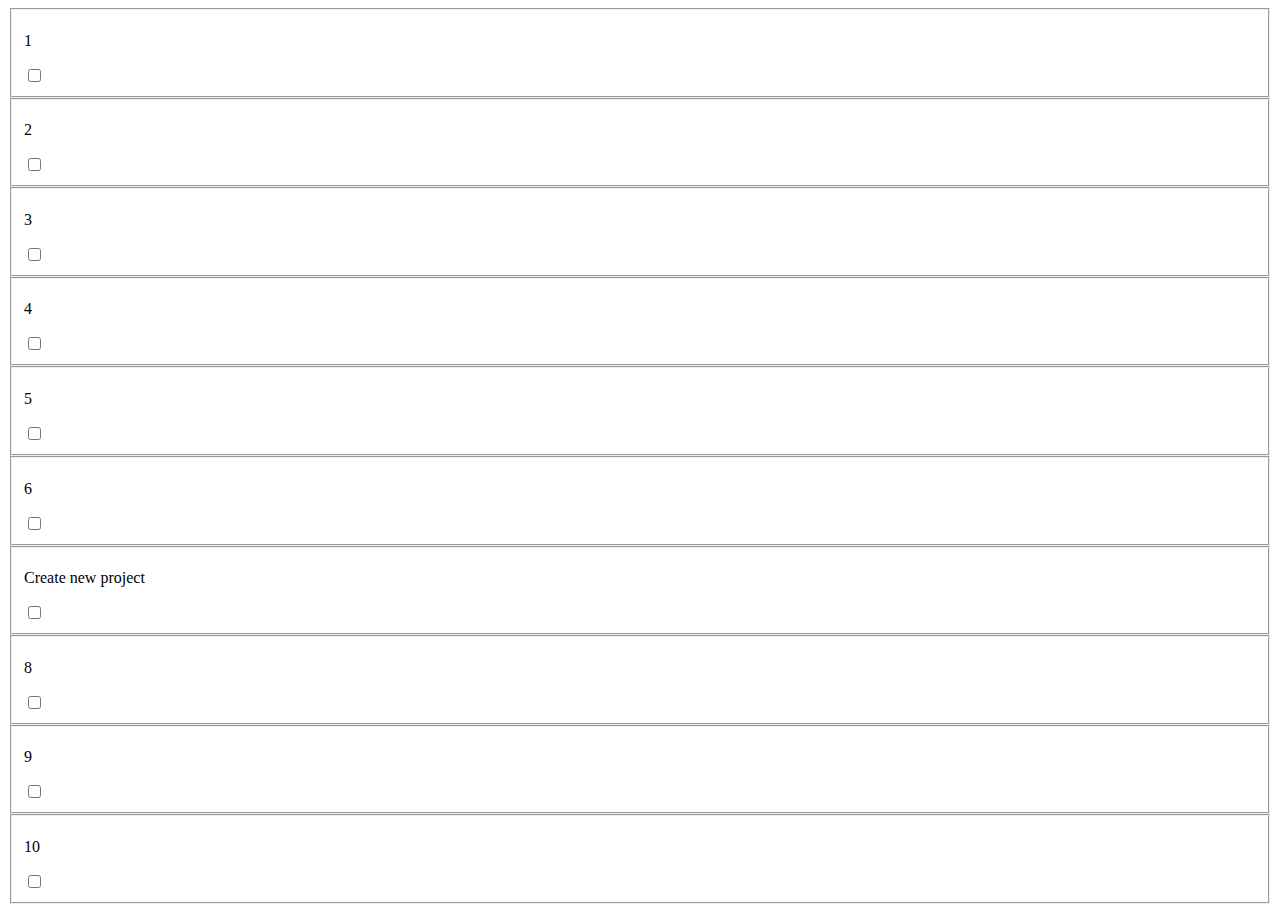
==== index.html @ ee68f4a4 "index" ====
<!DOCTYPE html>
<html lang="en">

<head>
    <meta charset="UTF-8">
    <meta name="viewport" content="width=device-width, initial-scale=1.0">
    <title>Document</title>
    <link rel="stylesheet" href="style.css">
</head>

<body>
    <main class="container">
        <form class="container__section" id="form">
            <!-- <fieldset class="container__section__card" id="card-0">
                <p  class="card__text">Create new project</p>
                <input type="checkbox" class="card__input">
            </fieldset>

            <fieldset class="container__section__card" id="card-1">
                <p class="card__text">Create new project</p>
                <input type="checkbox" class="card__input">
            </fieldset>

            <fieldset class="container__section__card" id="card-2">
                <p  class="card__text">Create new project</p>
                <input type="checkbox" class="card__input">
            </fieldset>

            <fieldset class="container__section__card container__section__card--end" id="card-3">
                <p  class="card__text">Create new project</p>
                <input type="checkbox" class="card__input">
            </fieldset> -->
        </form>
    </main>
    <footer>
        <script src="app.js"></script>
    </footer>
</body>

</html>
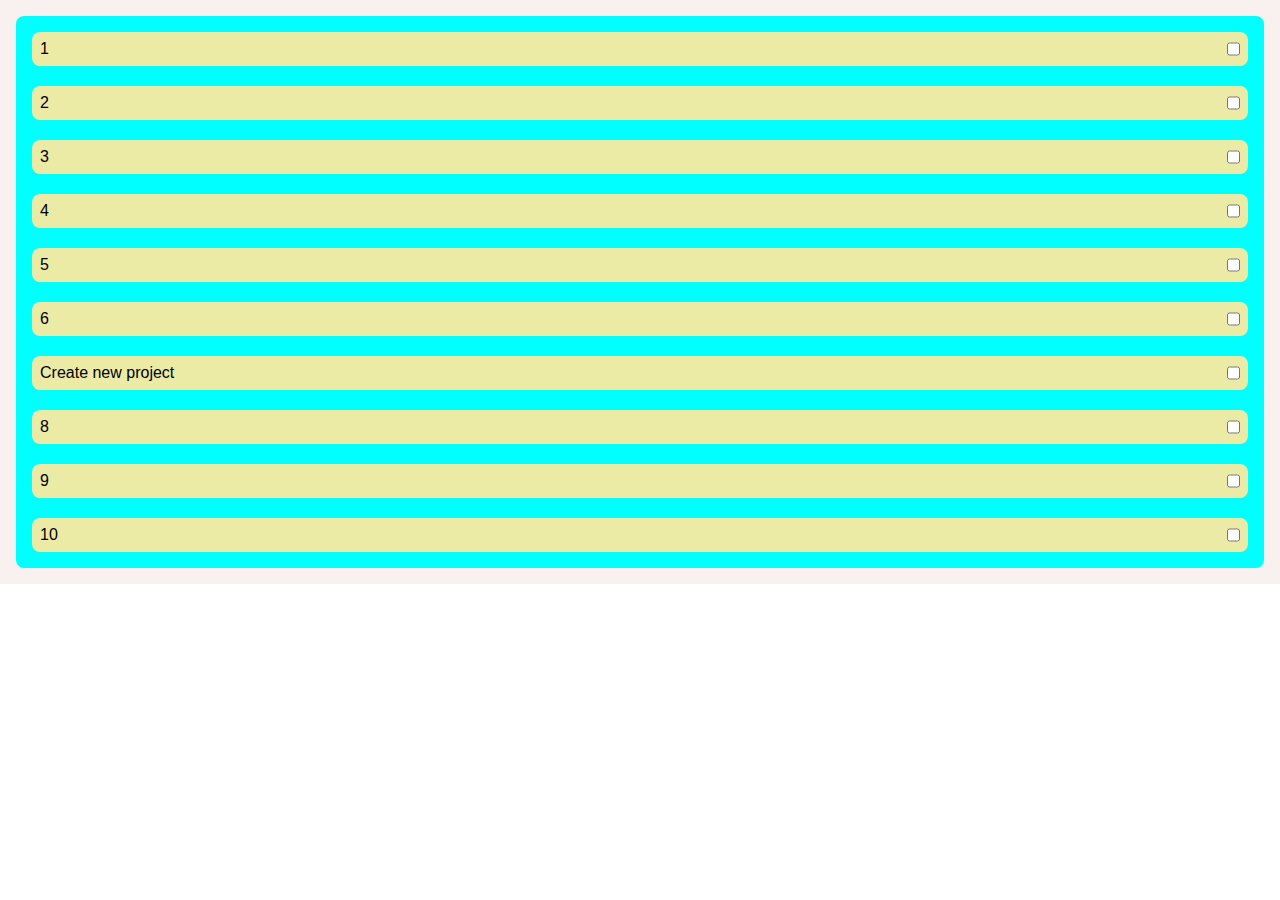
==== commit d77634e9: "index" ====
--- a/index.html
+++ b/index.html
@@ -4,8 +4,11 @@
 <head>
     <meta charset="UTF-8">
     <meta name="viewport" content="width=device-width, initial-scale=1.0">
-    <title>Document</title>
+    <title>My To Do</title>
     <link rel="stylesheet" href="style.css">
+    <link rel="preconnect" href="https://fonts.googleapis.com">
+<link rel="preconnect" href="https://fonts.gstatic.com" crossorigin>
+<link href="https://fonts.googleapis.com/css2?family=Mulish:ital,wght@0,200..1000;1,200..1000&family=Niramit:ital,wght@0,200;0,300;0,400;0,500;0,600;0,700;1,200;1,300;1,400;1,500;1,600;1,700&family=Noto+Sans:ital,wght@0,100..900;1,100..900&family=Poppins:ital,wght@0,100;0,200;0,300;0,400;0,500;0,600;0,700;0,800;0,900;1,100;1,200;1,300;1,400;1,500;1,600;1,700;1,800;1,900&family=Ubuntu:ital,wght@0,300;0,400;0,500;0,700;1,300;1,400;1,500;1,700&display=swap" rel="stylesheet">
 </head>
 
 <body>
--- a/style.css
+++ b/style.css
@@ -0,0 +1,38 @@
+*{
+    padding: 0;
+    margin: 0;
+    box-sizing: border-box;
+    font-family: sans-serif;
+    border: 0;
+}
+
+.container {
+    background-color: #f9f0f0;
+    border: 0;
+    padding: 1rem;
+}
+
+.container__section{
+    background-color: aqua;
+    border-radius: .5rem;
+    padding: 1rem;
+}
+.container__section__card{
+    background-color: #eceba6;
+    border-radius: .5rem;
+    padding: .5rem;
+    display: flex;
+    justify-content: space-between;
+    margin-bottom: 1.25rem;
+}
+
+.container__section__card--end{
+    margin-bottom: 0;
+}
+
+.card__input{
+    pointer-events: none;
+}
+.card__text{
+    pointer-events: none;
+}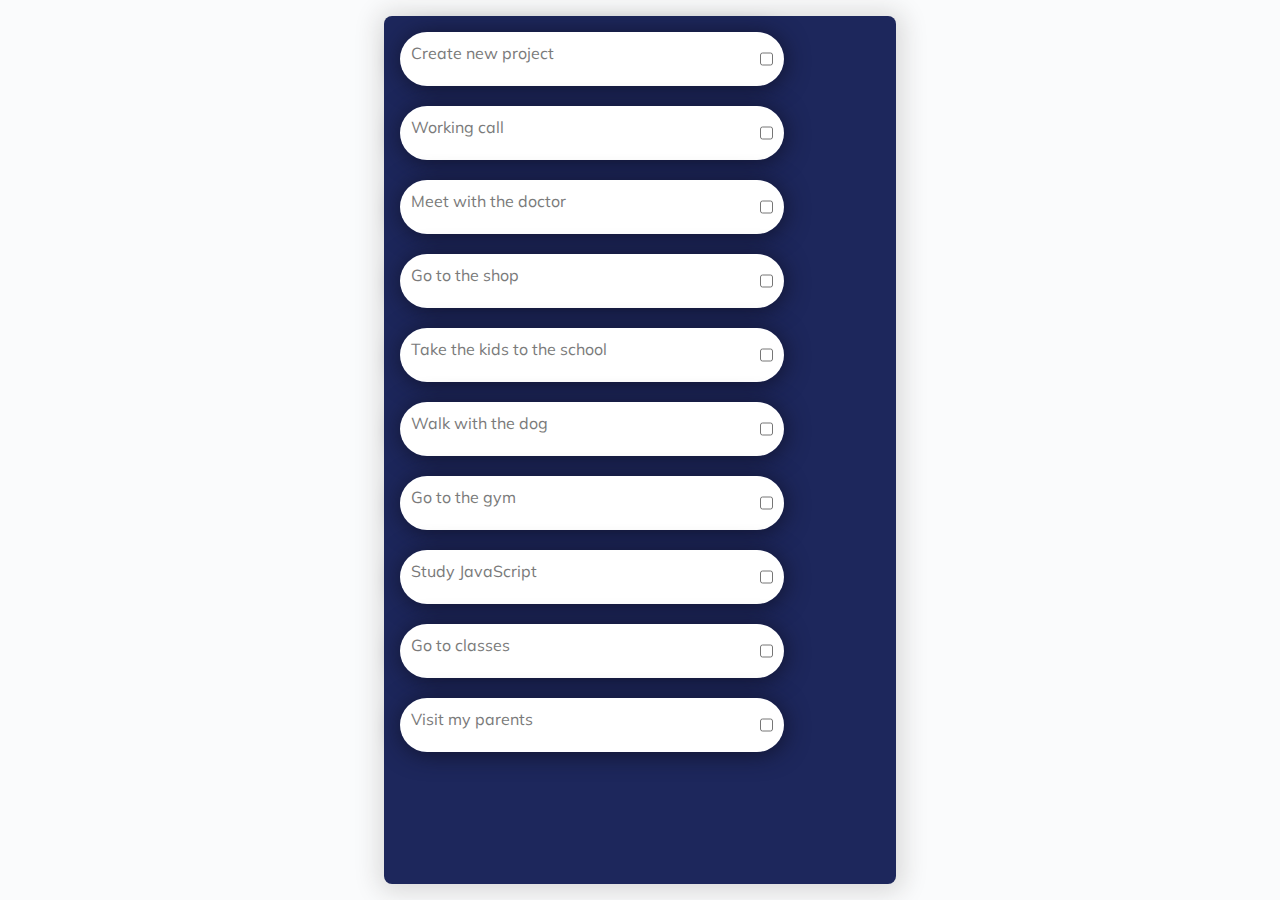
==== commit fa5c3912: "index" ====
--- a/index.html
+++ b/index.html
@@ -14,26 +14,8 @@
 <body>
     <main class="container">
         <form class="container__section" id="form">
-            <!-- <fieldset class="container__section__card" id="card-0">
-                <p  class="card__text">Create new project</p>
-                <input type="checkbox" class="card__input">
-            </fieldset>
-
-            <fieldset class="container__section__card" id="card-1">
-                <p class="card__text">Create new project</p>
-                <input type="checkbox" class="card__input">
-            </fieldset>
-
-            <fieldset class="container__section__card" id="card-2">
-                <p  class="card__text">Create new project</p>
-                <input type="checkbox" class="card__input">
-            </fieldset>
-
-            <fieldset class="container__section__card container__section__card--end" id="card-3">
-                <p  class="card__text">Create new project</p>
-                <input type="checkbox" class="card__input">
-            </fieldset> -->
         </form>
+        <h6 class="container__section__text" id="counter"></h6>
     </main>
     <footer>
         <script src="app.js"></script>
--- a/style.css
+++ b/style.css
@@ -2,28 +2,45 @@
     padding: 0;
     margin: 0;
     box-sizing: border-box;
-    font-family: sans-serif;
+    font-family: "Mulish", sans-serif;
     border: 0;
+    color: #7a7a7a;
+
 }
 
 .container {
-    background-color: #f9f0f0;
+    background-color: #fafbfc;
+    height: 100vh;
     border: 0;
     padding: 1rem;
+    display: flex;
+    justify-content: center;
 }
 
 .container__section{
-    background-color: aqua;
+    background-color: #1D275C;
+    width: 40vw;
     border-radius: .5rem;
     padding: 1rem;
+    -webkit-box-shadow: 1px 2px 24px 7px rgba(219,219,219,1);
+    -moz-box-shadow: 1px 2px 24px 7px rgba(219,219,219,1);
+    box-shadow: 1px 2px 24px 7px rgba(219,219,219,1);
+
+
 }
 .container__section__card{
-    background-color: #eceba6;
-    border-radius: .5rem;
-    padding: .5rem;
+    background-color: #ffffff;
+    width: 30vw;
+    height: 6vh;
+    border-radius: 2rem;
+    padding: .7rem;
     display: flex;
     justify-content: space-between;
     margin-bottom: 1.25rem;
+    -webkit-box-shadow: 1px 2px 24px -1px rgba(16,18,41,1);
+    -moz-box-shadow: 1px 2px 24px -1px rgba(16,18,41,1);
+    box-shadow: 1px 2px 24px -1px rgba(16,18,41,1);
+
 }
 
 .container__section__card--end{
@@ -32,7 +49,12 @@
 
 .card__input{
     pointer-events: none;
+    accent-color: #1D275C;
+    
 }
 .card__text{
     pointer-events: none;
-}+}
+
+
+
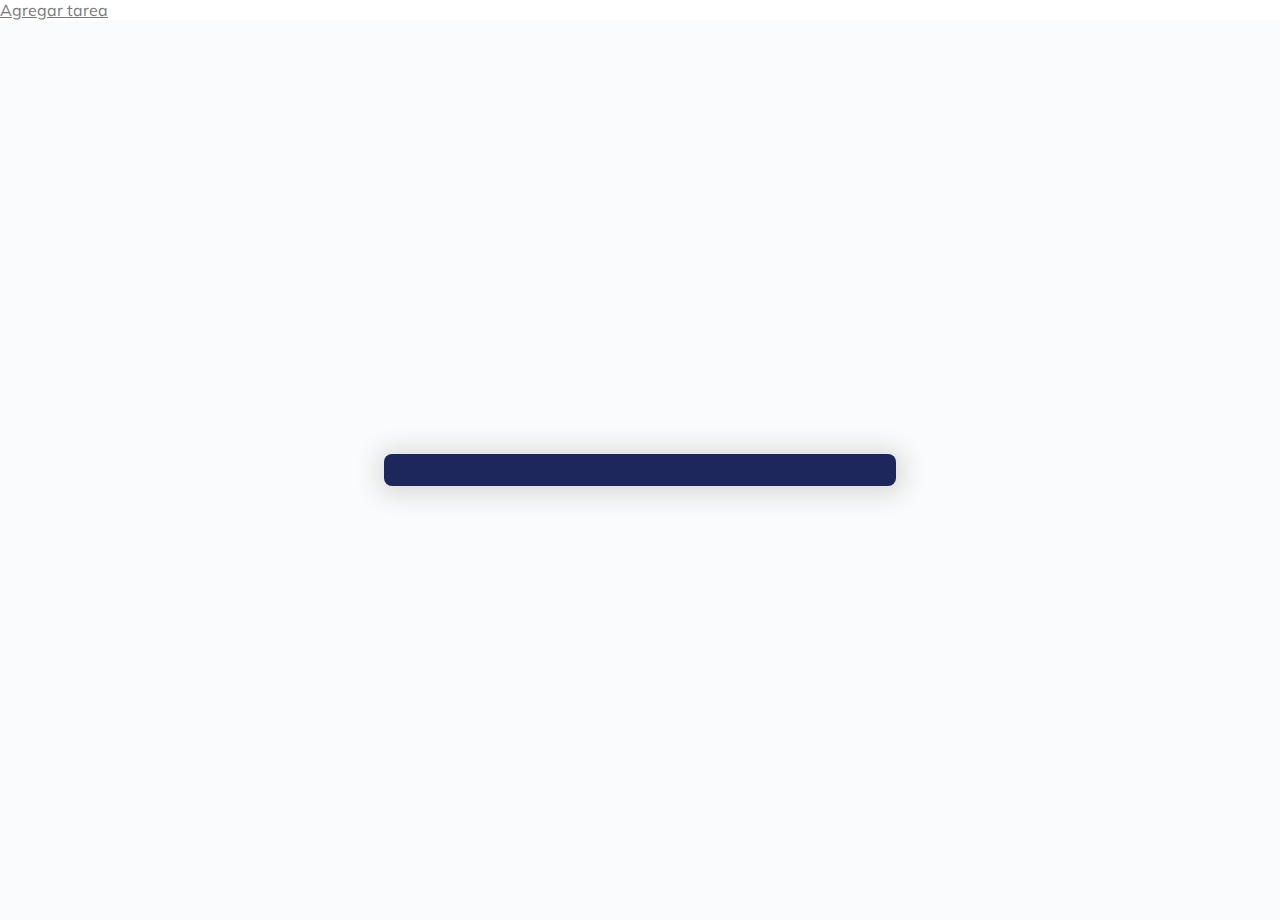
==== commit 3b429b7b: "update lab15" ====
--- a/index.html
+++ b/index.html
@@ -12,6 +12,7 @@
 </head>
 
 <body>
+    <a href="add.html">Agregar tarea</a>
     <main class="container">
         <form class="container__section" id="form">
         </form>
--- a/style.css
+++ b/style.css
@@ -14,7 +14,9 @@
     border: 0;
     padding: 1rem;
     display: flex;
+    flex-direction: column;
     justify-content: center;
+    align-items: center;
 }
 
 .container__section{
@@ -25,6 +27,9 @@
     -webkit-box-shadow: 1px 2px 24px 7px rgba(219,219,219,1);
     -moz-box-shadow: 1px 2px 24px 7px rgba(219,219,219,1);
     box-shadow: 1px 2px 24px 7px rgba(219,219,219,1);
+    display: flex;
+    align-items: center;
+    flex-direction: column;
 
 
 }
@@ -56,5 +61,9 @@
     pointer-events: none;
 }
 
+.container__section__text{
+    font-size: 1rem;
+}
 
 
+
